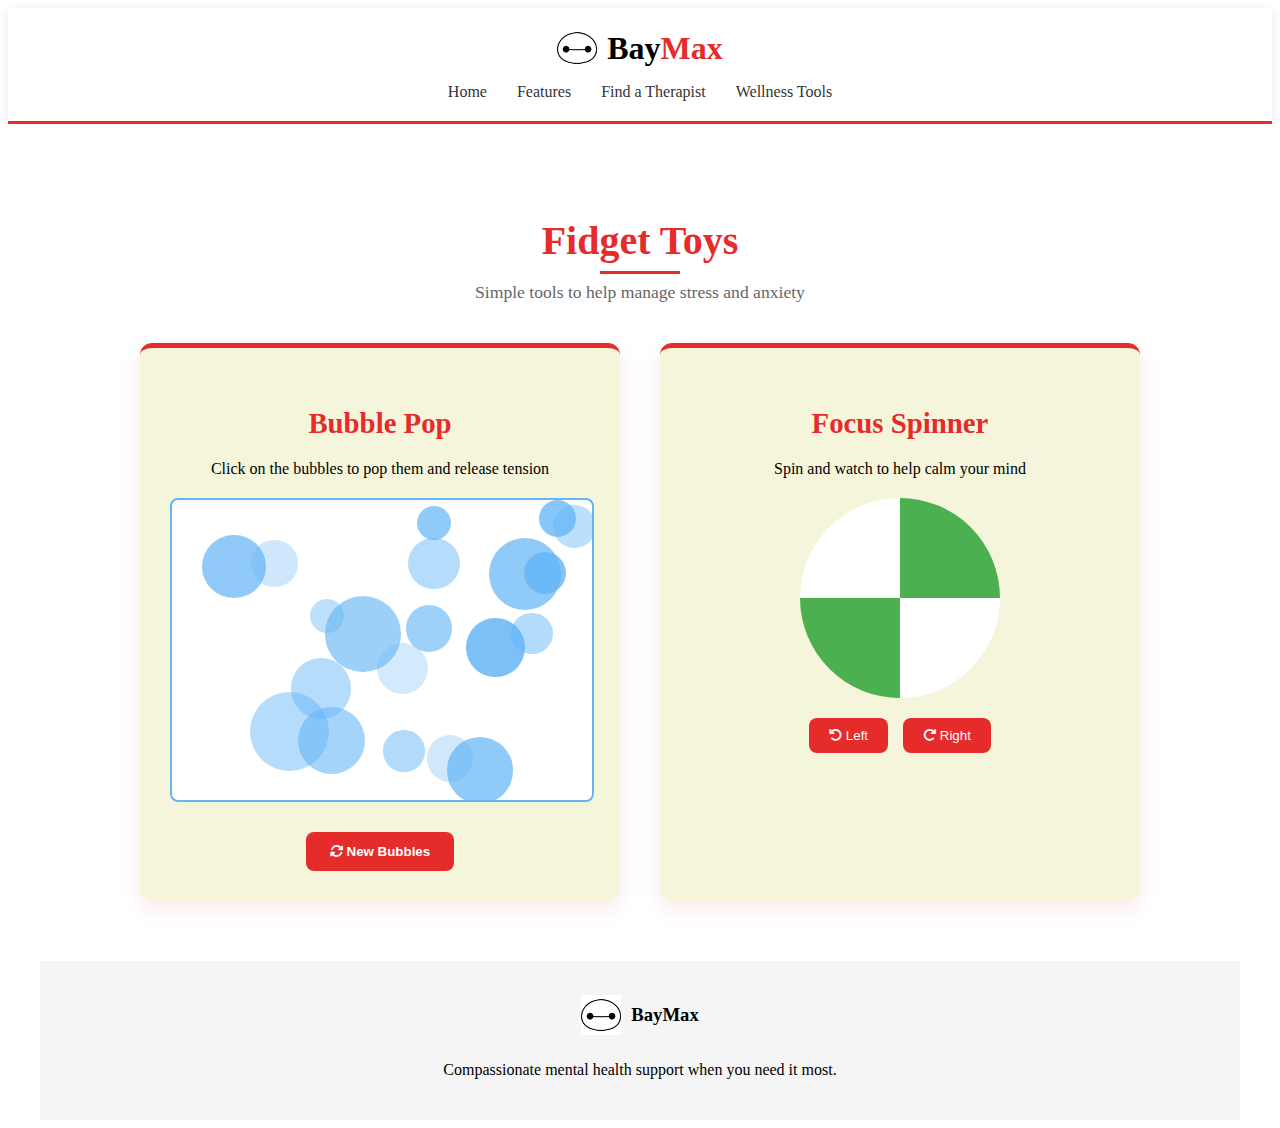
==== fidget-toys.html @ 37312709 "Added additional pages for the website" ====
<!DOCTYPE html>
<html lang="en">
<head>
    <meta charset="UTF-8">
    <meta name="viewport" content="width=device-width, initial-scale=1.0">
    <title>BayMax | Fidget Toys</title>
    <link rel="stylesheet" href="https://cdnjs.cloudflare.com/ajax/libs/font-awesome/6.4.0/css/all.min.css">
    <link href="https://fonts.googleapis.com/css2?family=Poppins:wght@300;400;500;600;700&family=Roboto:wght@300;400;500;700&display=swap" rel="stylesheet">
    <link rel="stylesheet" href="styles.css">
    <link rel="icon" href="https://i.ibb.co/rGcxTFmS/baymax-logo.png" type="image/png">
    <style>
        :root {
            --primary-red: #e62b2b;
            --dark-red: #c41f1f;
            --light-red: #ff6b6b;
            --beige: #f5f5dc;
            --light-beige: #fafaf0;
            --calm-green: #4CAF50;
            --light-blue: #64b5f6;
            --dark-blue: #1976d2;
        }

        /* Header Styles */
        header {
            background-color: white;
            box-shadow: 0 2px 10px rgba(0,0,0,0.1);
            padding: 20px 0;
            border-bottom: 3px solid var(--primary-red);
            text-align: center;
        }

        .container {
            max-width: 1200px;
            margin: 0 auto;
            padding: 0 20px;
        }

        .logo-container {
            display: flex;
            align-items: center;
            justify-content: center;
            margin-bottom: 15px;
        }

        .logo {
            width: 40px;
            height: 40px;
            margin-right: 10px;
        }

        header h1 {
            font-size: 2rem;
            font-weight: 700;
            text-align: center;
            margin: 0;
        }

        header h1 span {
            color: var(--primary-red);
        }

        nav {
            display: flex;
            justify-content: center;
        }

        .nav-links {
            display: flex;
            gap: 30px;
            padding: 0;
            margin: 0;
        }

        .nav-links li {
            list-style: none;
        }

        .nav-links a {
            color: #333;
            font-weight: 500;
            text-decoration: none;
            transition: all 0.3s ease;
            position: relative;
        }

        .nav-links a:hover {
            color: var(--primary-red);
        }

        .nav-links a::after {
            content: '';
            position: absolute;
            bottom: -5px;
            left: 0;
            width: 0;
            height: 2px;
            background-color: var(--primary-red);
            transition: width 0.3s ease;
        }

        .nav-links a:hover::after {
            width: 100%;
        }

        /* Fidget Games Section */
        .fidget-section {
            padding: 60px 0;
            background-color: white;
        }

        .section-title {
            font-size: 2.5rem;
            color: var(--primary-red);
            margin-bottom: 15px;
            text-align: center;
            position: relative;
        }

        .section-title::after {
            content: '';
            position: absolute;
            bottom: -10px;
            left: 50%;
            transform: translateX(-50%);
            width: 80px;
            height: 3px;
            background-color: var(--primary-red);
        }

        .section-subtitle {
            text-align: center;
            color: #666;
            margin-bottom: 40px;
            font-size: 1.1rem;
        }

        .games-container {
            max-width: 1000px;
            margin: 0 auto;
            padding: 0 20px;
            display: grid;
            grid-template-columns: repeat(auto-fit, minmax(400px, 1fr));
            gap: 40px;
        }

        .game-card {
            background-color: var(--beige);
            border-radius: 12px;
            padding: 30px;
            box-shadow: 0 8px 20px rgba(230, 43, 43, 0.1);
            border-top: 5px solid var(--primary-red);
            text-align: center;
        }

        .game-title {
            color: var(--primary-red);
            font-size: 1.8rem;
            margin-bottom: 20px;
        }

        /* Bubble Pop Game */
        .bubble-container {
            width: 100%;
            height: 300px;
            background-color: white;
            border-radius: 8px;
            margin: 20px 0;
            position: relative;
            overflow: hidden;
            border: 2px solid var(--light-blue);
        }

        .bubble {
            position: absolute;
            border-radius: 50%;
            background-color: var(--light-blue);
            cursor: pointer;
            transition: all 0.2s ease;
        }

        .bubble:hover {
            transform: scale(1.1);
            background-color: var(--dark-blue);
        }

        /* Spinner Game */
        .spinner-container {
            width: 100%;
            display: flex;
            flex-direction: column;
            align-items: center;
            margin: 20px 0;
        }

        #compassion{
            text-align: center;
        }

        .spinner {
            width: 200px;
            height: 200px;
            border-radius: 50%;
            background: conic-gradient(
                var(--calm-green) 0% 25%,
                white 25% 50%,
                var(--calm-green) 50% 75%,
                white 75% 100%
            );
            margin-bottom: 20px;
            cursor: pointer;
            transition: transform 0.8s cubic-bezier(0.17, 0.67, 0.21, 0.99);
        }

        .spinner-controls {
            display: flex;
            gap: 15px;
        }

        .btn-primary {
            background-color: var(--primary-red);
            color: white;
            border: none;
            padding: 12px 24px;
            border-radius: 8px;
            font-weight: 600;
            cursor: pointer;
            transition: all 0.3s ease;
            margin-top: 10px;
        }

        .btn-primary:hover {
            background-color: var(--dark-red);
            transform: translateY(-2px);
        }

        .spinner-btn {
            background-color: var(--primary-red);
            color: white;
            border: none;
            padding: 10px 20px;
            border-radius: 8px;
            cursor: pointer;
            font-weight: 500;
            transition: all 0.3s ease;
        }

        .footer-about {
            background-color: whitesmoke;
            padding: 25px;
        }

        .spinner-btn:hover {
            background-color: var(--dark-red);
        }

        @media (max-width: 768px) {
            .games-container {
                grid-template-columns: 1fr;
            }
            
            .game-card {
                padding: 20px;
            }
            
            .nav-links {
                gap: 15px;
                flex-wrap: wrap;
                justify-content: center;
            }
        }
    </style>
</head>
<body>
    <!-- Header -->
    <header>
        <div class="container">
            <div class="logo-container">
                <img src="logo.jpg" alt="BayMax Logo" class="logo">
                <h1>Bay<span>Max</span></h1>
            </div>
            <nav>
                <ul class="nav-links">
                    <li><a href="index.html">Home</a></li>
                    <li><a href="index.html#features">Features</a></li>
                    <li><a href="index.html#therapists">Find a Therapist</a></li>
                    <li><a href="index.html#wellness">Wellness Tools</a></li>
                </ul>
            </nav>
        </div>
    </header>

    <!-- Fidget Games Section -->
    <section class="fidget-section">
        <div class="container">
            <h2 class="section-title">Fidget Toys</h2>
            <p class="section-subtitle">Simple tools to help manage stress and anxiety</p>
            
            <div class="games-container">
                <!-- Bubble Pop Game -->
                <div class="game-card">
                    <h3 class="game-title">Bubble Pop</h3>
                    <p>Click on the bubbles to pop them and release tension</p>
                    <div class="bubble-container" id="bubble-game">
                        <!-- Bubbles will be generated here -->
                    </div>
                    <button class="btn-primary" id="new-bubbles">
                        <i class="fas fa-sync-alt"></i> New Bubbles
                    </button>
                </div>
                
                <!-- Spinner Game -->
                <div class="game-card">
                    <h3 class="game-title">Focus Spinner</h3>
                    <p>Spin and watch to help calm your mind</p>
                    <div class="spinner-container">
                        <div class="spinner" id="spinner"></div>
                        <div class="spinner-controls">
                            <button class="spinner-btn" id="spin-left">
                                <i class="fas fa-undo"></i> Left
                            </button>
                            <button class="spinner-btn" id="spin-right">
                                <i class="fas fa-redo"></i> Right
                            </button>
                        </div>
                    </div>
                </div>
            </div>
        </div>
    </section>

    <!-- Footer -->
    <footer>
        <div class="container">
            <div class="footer-grid">
                <div class="footer-about">
                    <div class="logo-container">
                        <img src="logo.jpg" alt="BayMax Logo" class="logo">
                        <h3>Bay<span>Max</span></h3>
                    </div>
                    <p id="compassion">Compassionate mental health support when you need it most.</p>
                </div>
            </div>
        </div>
    </footer>

    <script>
        // Bubble Pop Game
        const bubbleGame = document.getElementById('bubble-game');
        const newBubblesBtn = document.getElementById('new-bubbles');
        
        function createBubbles() {
            bubbleGame.innerHTML = '';
            const bubbleCount = 20;
            const containerWidth = bubbleGame.offsetWidth;
            const containerHeight = bubbleGame.offsetHeight;
            
            for (let i = 0; i < bubbleCount; i++) {
                const bubble = document.createElement('div');
                bubble.className = 'bubble';
                
                const size = Math.random() * 50 + 30;
                const posX = Math.random() * (containerWidth - size);
                const posY = Math.random() * (containerHeight - size);
                const opacity = Math.random() * 0.5 + 0.5;
                
                bubble.style.width = `${size}px`;
                bubble.style.height = `${size}px`;
                bubble.style.left = `${posX}px`;
                bubble.style.top = `${posY}px`;
                bubble.style.opacity = opacity;
                bubble.style.backgroundColor = `rgba(100, 181, 246, ${opacity})`;
                
                bubble.addEventListener('click', function() {
                    this.style.transform = 'scale(1.5)';
                    this.style.opacity = '0';
                    setTimeout(() => {
                        this.remove();
                    }, 200);
                });
                
                bubbleGame.appendChild(bubble);
            }
        }
        
        // Spinner Game
        const spinner = document.getElementById('spinner');
        const spinLeftBtn = document.getElementById('spin-left');
        const spinRightBtn = document.getElementById('spin-right');
        
        let spinDegrees = 0;
        
        function spin(direction) {
            spinDegrees += direction * 720; // 2 full rotations
            spinner.style.transform = `rotate(${spinDegrees}deg)`;
        }
        
        // Event Listeners
        newBubblesBtn.addEventListener('click', createBubbles);
        spinLeftBtn.addEventListener('click', () => spin(-1));
        spinRightBtn.addEventListener('click', () => spin(1));
        
        // Touch support for spinner
        spinner.addEventListener('touchstart', handleTouchStart, false);
        spinner.addEventListener('touchmove', handleTouchMove, false);
        
        let xDown = null;
        
        function handleTouchStart(evt) {
            xDown = evt.touches[0].clientX;
        }
        
        function handleTouchMove(evt) {
            if (!xDown) return;
            
            let xUp = evt.touches[0].clientX;
            let xDiff = xDown - xUp;
            
            if (xDiff > 0) {
                spin(1); // Right swipe
            } else {
                spin(-1); // Left swipe
            }
            
            xDown = null;
        }
        
        // Initialize
        createBubbles();
    </script>
</body>
</html>
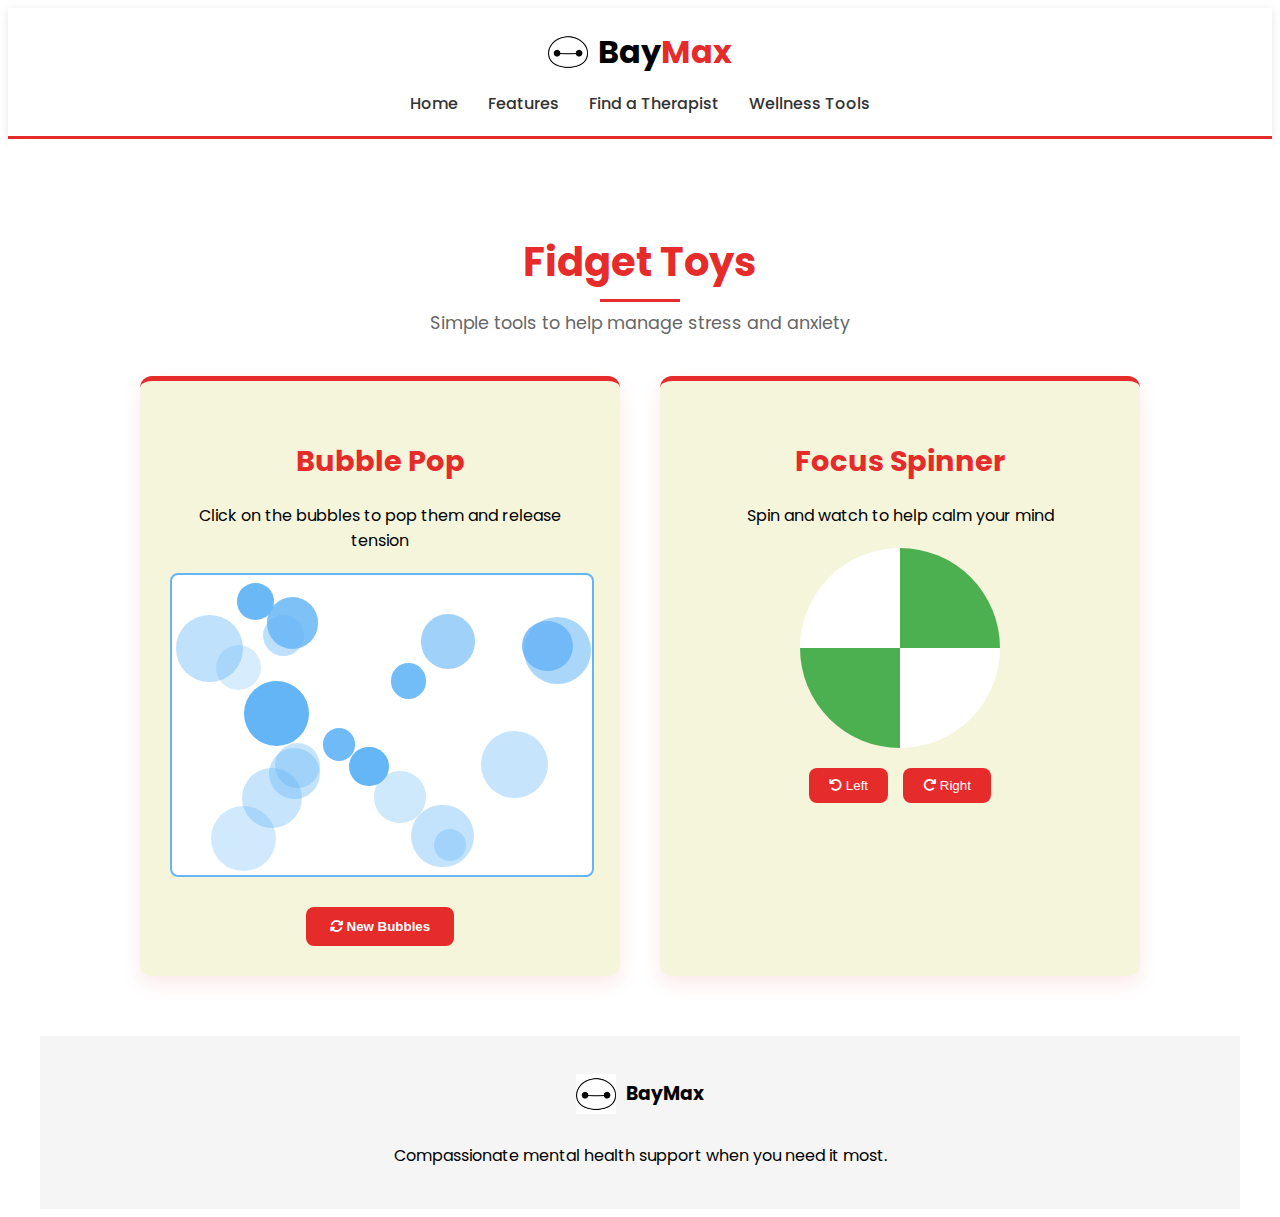
==== commit 6c571be5: "Update fidget-toys.html" ====
--- a/fidget-toys.html
+++ b/fidget-toys.html
@@ -7,7 +7,7 @@
     <link rel="stylesheet" href="https://cdnjs.cloudflare.com/ajax/libs/font-awesome/6.4.0/css/all.min.css">
     <link href="https://fonts.googleapis.com/css2?family=Poppins:wght@300;400;500;600;700&family=Roboto:wght@300;400;500;700&display=swap" rel="stylesheet">
     <link rel="stylesheet" href="styles.css">
-    <link rel="icon" href="https://i.ibb.co/rGcxTFmS/baymax-logo.png" type="image/png">
+    <link rel="icon" href="logo.jpg" type="image/png">
     <style>
         :root {
             --primary-red: #e62b2b;
@@ -18,6 +18,9 @@
             --calm-green: #4CAF50;
             --light-blue: #64b5f6;
             --dark-blue: #1976d2;
+        }
+        body{
+            font-family: 'Poppins', sans-serif;
         }
 
         /* Header Styles */
@@ -428,4 +431,4 @@
         createBubbles();
     </script>
 </body>
-</html>+</html>
